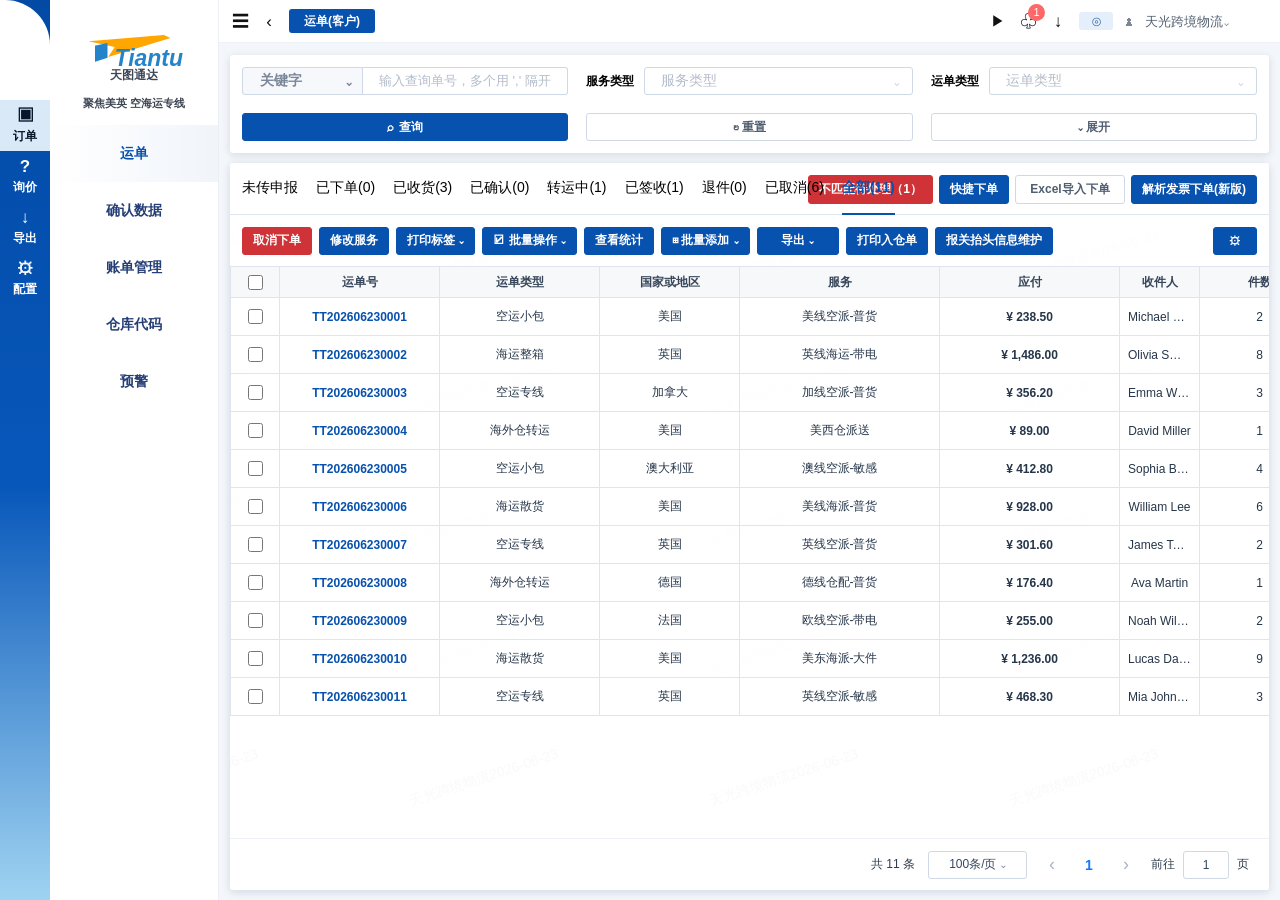
==== index.html @ a0cf757c "Build Tiantu client waybill page" ====
<!doctype html>
<html lang="zh-CN">
  <head>
    <meta charset="UTF-8" />
    <meta name="viewport" content="width=device-width, initial-scale=1.0" />
    <title>天图通达 - 运单</title>
    <link rel="stylesheet" href="styles.css" />
  </head>
  <body>
    <div class="app-shell">
      <aside class="rail" aria-label="主导航">
        <div class="rail-spacer"></div>
        <button class="rail-item active" title="订单">
          <span class="rail-icon">▣</span>
          <span>订单</span>
        </button>
        <button class="rail-item" title="询价">
          <span class="rail-icon">?</span>
          <span>询价</span>
        </button>
        <button class="rail-item" title="导出">
          <span class="rail-icon">↓</span>
          <span>导出</span>
        </button>
        <button class="rail-item" title="配置">
          <span class="rail-icon">⚙</span>
          <span>配置</span>
        </button>
      </aside>

      <aside class="sidebar">
        <div class="brand">
          <div class="brand-mark">
            <span class="brand-plane"></span>
            <span class="brand-word">Tiantu</span>
          </div>
          <div class="brand-cn">天图通达</div>
          <div class="brand-slogan">聚焦美英 空海运专线</div>
        </div>
        <nav class="menu" aria-label="运单菜单">
          <a class="menu-link active" href="#">运单</a>
          <a class="menu-link" href="#">确认数据</a>
          <a class="menu-link" href="#">账单管理</a>
          <a class="menu-link" href="#">仓库代码</a>
          <a class="menu-link" href="#">预警</a>
        </nav>
      </aside>

      <main class="workspace">
        <header class="topbar">
          <div class="topbar-left">
            <button class="icon-button" title="菜单">☰</button>
            <button class="icon-button" title="返回">‹</button>
            <button class="customer-chip">运单(客户)</button>
          </div>
          <div class="topbar-right">
            <button class="icon-button tiny" title="播放">▶</button>
            <button class="icon-button notify" title="通知">
              ♧
              <span class="badge">1</span>
            </button>
            <button class="icon-button" title="下载">↓</button>
            <button class="location-chip" title="定位">⊙</button>
            <span class="user-icon">♟</span>
            <button class="account-select">天光跨境物流⌄</button>
          </div>
        </header>

        <section class="search-panel" aria-label="查询条件">
          <div class="keyword-group">
            <button class="select-prefix">关键字 <span>⌄</span></button>
            <input type="text" value="" placeholder="输入查询单号，多个用 ',' 隔开" />
          </div>
          <label class="field">
            <span>服务类型</span>
            <button class="select-field">服务类型 <span>⌄</span></button>
          </label>
          <label class="field">
            <span>运单类型</span>
            <button class="select-field">运单类型 <span>⌄</span></button>
          </label>
          <button class="primary-btn search-btn">
            <span>⌕</span>
            查询
          </button>
          <button class="ghost-btn">↻ 重置</button>
          <button class="ghost-btn">⌄ 展开</button>
        </section>

        <section class="content-card">
          <div class="watermarks" aria-hidden="true"></div>
          <div class="tabs-row">
            <nav class="tabs" aria-label="运单状态">
              <button class="tab">未传申报</button>
              <button class="tab">已下单(0)</button>
              <button class="tab">已收货(3)</button>
              <button class="tab">已确认(0)</button>
              <button class="tab">转运中(1)</button>
              <button class="tab">已签收(1)</button>
              <button class="tab">退件(0)</button>
              <button class="tab">已取消(6)</button>
              <button class="tab active">全部(11)</button>
            </nav>
            <div class="status-actions">
              <button class="danger-btn">不匹配待处理（1）</button>
              <button class="primary-btn">快捷下单</button>
              <button class="ghost-btn slim">Excel导入下单</button>
              <button class="primary-btn">解析发票下单(新版)</button>
            </div>
          </div>

          <div class="toolbar">
            <div class="toolbar-main">
              <button class="danger-btn">取消下单</button>
              <button class="primary-btn">修改服务</button>
              <div class="print-label-menu">
                <button class="primary-btn print-label-toggle" type="button" aria-expanded="false">
                  打印标签 ⌄
                </button>
                <div class="print-label-dropdown" role="menu">
                  <button type="button" role="menuitem" data-print-label="fba">FBA标签</button>
                  <button type="button" role="menuitem" data-print-label="system">系统标签</button>
                </div>
              </div>
              <button class="primary-btn">☑ 批量操作 ⌄</button>
              <button class="primary-btn">查看统计</button>
              <button class="primary-btn">⊞ 批量添加 ⌄</button>
              <div class="export-menu">
                <button class="primary-btn export-toggle" type="button" aria-expanded="false">
                  导出 ⌄
                </button>
                <div class="export-dropdown" role="menu">
                  <button type="button" role="menuitem" data-export="waybill">导出运单维度</button>
                  <button type="button" role="menuitem" data-export="box">导出箱子维度</button>
                  <button type="button" role="menuitem" data-export="tracking">导出运踪维度</button>
                  <button type="button" role="menuitem" data-export="attachment">附件导出</button>
                </div>
              </div>
              <button class="primary-btn">打印入仓单</button>
              <button class="primary-btn">报关抬头信息维护</button>
            </div>
            <button class="primary-btn gear-btn" title="表格设置">⚙</button>
          </div>

          <div class="table-wrap">
            <table class="shipment-table">
              <thead>
                <tr>
                  <th class="check-cell"><input type="checkbox" aria-label="全选" /></th>
                  <th>运单号</th>
                  <th>运单类型</th>
                  <th>国家或地区</th>
                  <th>服务</th>
                  <th>应付</th>
                  <th>收件人</th>
                  <th>件数</th>
                  <th>配租状态</th>
                  <th>标识</th>
                  <th>申报价值</th>
                  <th>申报币种</th>
                  <th>操作</th>
                </tr>
              </thead>
              <tbody id="shipmentTableBody">
                <tr>
                  <td class="check-cell"><input type="checkbox" aria-label="选择运单 TT202606230001" /></td>
                  <td><a class="order-link" href="#">TT202606230001</a></td>
                  <td>空运小包</td>
                  <td>美国</td>
                  <td>美线空派-普货</td>
                  <td class="money">¥ 238.50</td>
                  <td>Michael Chen</td>
                  <td>2</td>
                  <td><span class="status-tag blue">已收货</span></td>
                  <td><span class="mark-tag">普货</span></td>
                  <td>128.00</td>
                  <td>USD</td>
                  <td><button class="table-action">查看</button><button class="table-action">编辑</button></td>
                </tr>
                <tr>
                  <td class="check-cell"><input type="checkbox" aria-label="选择运单 TT202606230002" /></td>
                  <td><a class="order-link" href="#">TT202606230002</a></td>
                  <td>海运整箱</td>
                  <td>英国</td>
                  <td>英线海运-带电</td>
                  <td class="money">¥ 1,486.00</td>
                  <td>Olivia Smith</td>
                  <td>8</td>
                  <td><span class="status-tag amber">转运中</span></td>
                  <td><span class="mark-tag electric">带电</span></td>
                  <td>760.00</td>
                  <td>GBP</td>
                  <td><button class="table-action">查看</button><button class="table-action">编辑</button></td>
                </tr>
                <tr>
                  <td class="check-cell"><input type="checkbox" aria-label="选择运单 TT202606230003" /></td>
                  <td><a class="order-link" href="#">TT202606230003</a></td>
                  <td>空运专线</td>
                  <td>加拿大</td>
                  <td>加线空派-普货</td>
                  <td class="money">¥ 356.20</td>
                  <td>Emma White</td>
                  <td>3</td>
                  <td><span class="status-tag green">已签收</span></td>
                  <td><span class="mark-tag">普货</span></td>
                  <td>210.00</td>
                  <td>CAD</td>
                  <td><button class="table-action">查看</button><button class="table-action">编辑</button></td>
                </tr>
                <tr>
                  <td class="check-cell"><input type="checkbox" aria-label="选择运单 TT202606230004" /></td>
                  <td><a class="order-link" href="#">TT202606230004</a></td>
                  <td>海外仓转运</td>
                  <td>美国</td>
                  <td>美西仓派送</td>
                  <td class="money">¥ 89.00</td>
                  <td>David Miller</td>
                  <td>1</td>
                  <td><span class="status-tag blue">已收货</span></td>
                  <td><span class="mark-tag">普货</span></td>
                  <td>45.00</td>
                  <td>USD</td>
                  <td><button class="table-action">查看</button><button class="table-action">编辑</button></td>
                </tr>
                <tr>
                  <td class="check-cell"><input type="checkbox" aria-label="选择运单 TT202606230005" /></td>
                  <td><a class="order-link" href="#">TT202606230005</a></td>
                  <td>空运小包</td>
                  <td>澳大利亚</td>
                  <td>澳线空派-敏感</td>
                  <td class="money">¥ 412.80</td>
                  <td>Sophia Brown</td>
                  <td>4</td>
                  <td><span class="status-tag blue">已收货</span></td>
                  <td><span class="mark-tag sensitive">敏感</span></td>
                  <td>320.00</td>
                  <td>AUD</td>
                  <td><button class="table-action">查看</button><button class="table-action">编辑</button></td>
                </tr>
                <tr>
                  <td class="check-cell"><input type="checkbox" aria-label="选择运单 TT202606230006" /></td>
                  <td><a class="order-link" href="#">TT202606230006</a></td>
                  <td>海运散货</td>
                  <td>美国</td>
                  <td>美线海派-普货</td>
                  <td class="money">¥ 928.00</td>
                  <td>William Lee</td>
                  <td>6</td>
                  <td><span class="status-tag gray">已取消</span></td>
                  <td><span class="mark-tag">普货</span></td>
                  <td>580.00</td>
                  <td>USD</td>
                  <td><button class="table-action">查看</button><button class="table-action">编辑</button></td>
                </tr>
                <tr>
                  <td class="check-cell"><input type="checkbox" aria-label="选择运单 TT202606230007" /></td>
                  <td><a class="order-link" href="#">TT202606230007</a></td>
                  <td>空运专线</td>
                  <td>英国</td>
                  <td>英线空派-普货</td>
                  <td class="money">¥ 301.60</td>
                  <td>James Taylor</td>
                  <td>2</td>
                  <td><span class="status-tag gray">已取消</span></td>
                  <td><span class="mark-tag">普货</span></td>
                  <td>165.00</td>
                  <td>GBP</td>
                  <td><button class="table-action">查看</button><button class="table-action">编辑</button></td>
                </tr>
                <tr>
                  <td class="check-cell"><input type="checkbox" aria-label="选择运单 TT202606230008" /></td>
                  <td><a class="order-link" href="#">TT202606230008</a></td>
                  <td>海外仓转运</td>
                  <td>德国</td>
                  <td>德线仓配-普货</td>
                  <td class="money">¥ 176.40</td>
                  <td>Ava Martin</td>
                  <td>1</td>
                  <td><span class="status-tag gray">已取消</span></td>
                  <td><span class="mark-tag">普货</span></td>
                  <td>98.00</td>
                  <td>EUR</td>
                  <td><button class="table-action">查看</button><button class="table-action">编辑</button></td>
                </tr>
                <tr>
                  <td class="check-cell"><input type="checkbox" aria-label="选择运单 TT202606230009" /></td>
                  <td><a class="order-link" href="#">TT202606230009</a></td>
                  <td>空运小包</td>
                  <td>法国</td>
                  <td>欧线空派-带电</td>
                  <td class="money">¥ 255.00</td>
                  <td>Noah Wilson</td>
                  <td>2</td>
                  <td><span class="status-tag gray">已取消</span></td>
                  <td><span class="mark-tag electric">带电</span></td>
                  <td>140.00</td>
                  <td>EUR</td>
                  <td><button class="table-action">查看</button><button class="table-action">编辑</button></td>
                </tr>
                <tr>
                  <td class="check-cell"><input type="checkbox" aria-label="选择运单 TT202606230010" /></td>
                  <td><a class="order-link" href="#">TT202606230010</a></td>
                  <td>海运散货</td>
                  <td>美国</td>
                  <td>美东海派-大件</td>
                  <td class="money">¥ 1,236.00</td>
                  <td>Lucas Davis</td>
                  <td>9</td>
                  <td><span class="status-tag gray">已取消</span></td>
                  <td><span class="mark-tag bulky">大件</span></td>
                  <td>890.00</td>
                  <td>USD</td>
                  <td><button class="table-action">查看</button><button class="table-action">编辑</button></td>
                </tr>
                <tr>
                  <td class="check-cell"><input type="checkbox" aria-label="选择运单 TT202606230011" /></td>
                  <td><a class="order-link" href="#">TT202606230011</a></td>
                  <td>空运专线</td>
                  <td>英国</td>
                  <td>英线空派-敏感</td>
                  <td class="money">¥ 468.30</td>
                  <td>Mia Johnson</td>
                  <td>3</td>
                  <td><span class="status-tag gray">已取消</span></td>
                  <td><span class="mark-tag sensitive">敏感</span></td>
                  <td>280.00</td>
                  <td>GBP</td>
                  <td><button class="table-action">查看</button><button class="table-action">编辑</button></td>
                </tr>
              </tbody>
            </table>
          </div>

          <div class="pagination">
            <span>共 11 条</span>
            <button class="page-size">100条/页 ⌄</button>
            <button class="pager" disabled>‹</button>
            <button class="pager current">1</button>
            <button class="pager" disabled>›</button>
            <label class="jump">
              前往
              <input type="text" value="1" />
              页
            </label>
          </div>
        </section>
      </main>
    </div>
    <div class="system-label-modal" id="systemLabelModal" aria-hidden="true">
      <div class="system-label-dialog" role="dialog" aria-modal="true" aria-labelledby="systemLabelTitle">
        <div class="system-label-header">
          <h3 id="systemLabelTitle">打印标签</h3>
        </div>
        <div class="system-label-body">
          <div class="system-label-watermarks" aria-hidden="true"></div>
          <div class="system-label-list" id="systemLabelList"></div>
        </div>
        <div class="system-label-footer">
          <div class="download-mode">
            <span>下载方式：</span>
            <label>
              <input type="radio" name="systemLabelDownloadMode" value="split" checked />
              <span>多票分割</span>
            </label>
            <label>
              <input type="radio" name="systemLabelDownloadMode" value="continuous" />
              <span>多票连续</span>
            </label>
          </div>
          <div class="system-label-actions">
            <button class="modal-ghost-btn" type="button" data-system-label-close>取消</button>
            <button class="modal-primary-btn" type="button" data-system-label-print>打印</button>
            <button class="modal-primary-btn" type="button" data-system-label-download>下载PDF</button>
          </div>
        </div>
      </div>
    </div>
    <div class="attachment-export-modal" id="attachmentExportModal" aria-hidden="true">
      <div class="attachment-export-dialog" role="dialog" aria-modal="true" aria-labelledby="attachmentExportTitle">
        <div class="attachment-export-header">
          <h3 id="attachmentExportTitle">附件导出</h3>
        </div>
        <div class="attachment-export-body">
          <div class="attachment-type-row">
            <span class="attachment-type-label"><span>*</span>附件类型：</span>
            <div class="attachment-type-grid">
              <label><input type="checkbox" value="底单" />底单</label>
              <label><input type="checkbox" value="提单" />提单</label>
              <label><input type="checkbox" value="POD" />POD</label>
              <label><input type="checkbox" value="ISA" />ISA</label>
            </div>
          </div>
        </div>
        <div class="attachment-export-footer">
          <button class="modal-primary-btn" type="button" data-attachment-export-confirm>确定</button>
          <button class="modal-ghost-btn" type="button" data-attachment-export-cancel>取消</button>
        </div>
      </div>
    </div>
    <div class="toast" id="toast" role="status" aria-live="polite"></div>
    <script src="app.js"></script>
  </body>
</html>
---- styles.css ----
:root {
  --blue: #0751af;
  --blue-dark: #004aa7;
  --blue-soft: #eaf3ff;
  --red: #cf3337;
  --line: #dfe5ee;
  --line-soft: #edf1f6;
  --text: #1f2d3d;
  --muted: #8a97a8;
  --page: #f3f6fa;
}

* {
  box-sizing: border-box;
}

html,
body {
  width: 100%;
  min-width: 1280px;
  height: 100%;
  margin: 0;
}

body {
  font-family: "Microsoft YaHei", "PingFang SC", Arial, sans-serif;
  color: var(--text);
  background: var(--page);
  font-size: 12px;
  letter-spacing: 0;
}

button,
input {
  font: inherit;
}

button {
  cursor: pointer;
}

.app-shell {
  display: grid;
  grid-template-columns: 50px 169px minmax(1060px, 1fr);
  height: 100vh;
  overflow: hidden;
}

.rail {
  position: relative;
  display: flex;
  flex-direction: column;
  align-items: stretch;
  background: linear-gradient(180deg, #034aa5 0%, #0757ba 54%, #9fd3f1 100%);
  color: #fff;
}

.rail::before {
  content: "";
  position: absolute;
  inset: 0 0 auto 0;
  height: 101px;
  border-top-right-radius: 45px;
  background: #fff;
}

.rail-spacer {
  height: 100px;
  flex: 0 0 auto;
}

.rail-item {
  position: relative;
  z-index: 1;
  display: flex;
  flex-direction: column;
  align-items: center;
  justify-content: center;
  gap: 4px;
  height: 51px;
  border: 0;
  color: #fff;
  background: transparent;
  font-weight: 700;
}

.rail-item.active {
  color: #07172b;
  background: #d9e9f7;
}

.rail-icon {
  display: grid;
  width: 18px;
  height: 18px;
  place-items: center;
  font-size: 17px;
  line-height: 1;
  font-weight: 800;
}

.sidebar {
  background: #fff;
  border-right: 1px solid #ebeff5;
  box-shadow: 4px 0 10px rgba(4, 35, 74, 0.03);
}

.brand {
  height: 122px;
  padding-top: 32px;
  text-align: center;
}

.brand-mark {
  position: relative;
  width: 105px;
  height: 36px;
  margin: 0 auto;
}

.brand-plane {
  position: absolute;
  left: 7px;
  top: 3px;
  width: 82px;
  height: 22px;
  background: #ffa600;
  clip-path: polygon(0 28%, 92% 0, 100% 14%, 24% 100%, 32% 54%);
}

.brand-word {
  position: absolute;
  left: 33px;
  top: 13px;
  color: #2583c9;
  font-size: 23px;
  font-weight: 800;
  font-style: italic;
}

.brand-word::before {
  content: "";
  position: absolute;
  left: -20px;
  top: -2px;
  width: 13px;
  height: 19px;
  background: #2583c9;
  clip-path: polygon(0 15%, 100% 0, 100% 78%, 0 100%);
}

.brand-cn {
  margin-top: -1px;
  color: #3c4655;
  font-size: 12px;
  font-weight: 700;
}

.brand-slogan {
  margin-top: 12px;
  color: #3d4653;
  font-size: 11px;
  font-weight: 700;
}

.menu {
  display: flex;
  flex-direction: column;
  padding-top: 3px;
}

.menu-link {
  display: grid;
  height: 57px;
  place-items: center;
  color: #253e76;
  text-decoration: none;
  font-size: 14px;
  font-weight: 700;
}

.menu-link.active {
  color: var(--blue);
  background: linear-gradient(90deg, rgba(7, 81, 175, 0) 0%, rgba(7, 81, 175, 0.06) 100%);
}

.workspace {
  display: flex;
  min-width: 0;
  flex-direction: column;
  background: var(--page);
  overflow: hidden;
}

.topbar {
  display: flex;
  height: 43px;
  align-items: center;
  justify-content: space-between;
  padding: 0 15px 0 12px;
  background: #fff;
  border-bottom: 1px solid #eef2f7;
}

.topbar-left,
.topbar-right {
  display: flex;
  align-items: center;
  gap: 11px;
}

.topbar-right {
  gap: 12px;
  color: #202f42;
}

.icon-button,
.account-select,
.location-chip {
  display: inline-grid;
  min-width: 18px;
  height: 25px;
  place-items: center;
  border: 0;
  background: transparent;
  color: #111;
  padding: 0;
  font-size: 17px;
  line-height: 1;
}

.icon-button.tiny {
  font-size: 14px;
}

.notify {
  position: relative;
}

.badge {
  position: absolute;
  top: -5px;
  right: -8px;
  display: grid;
  width: 17px;
  height: 17px;
  place-items: center;
  border-radius: 50%;
  background: #ff6868;
  color: #fff;
  font-size: 11px;
}

.customer-chip {
  height: 24px;
  padding: 0 15px;
  border: 0;
  border-radius: 3px;
  background: var(--blue);
  color: #fff;
  font-weight: 700;
}

.location-chip {
  width: 34px;
  height: 18px;
  border-radius: 3px;
  background: #e5effc;
  color: #3c6ca5;
  font-size: 14px;
}

.user-icon {
  color: #7c8796;
  font-size: 16px;
}

.account-select {
  min-width: 120px;
  justify-content: start;
  color: #536170;
  font-size: 13px;
}

.search-panel {
  display: grid;
  grid-template-columns: minmax(330px, 397px) minmax(285px, 335px) minmax(285px, 335px) 120px 120px 120px;
  gap: 18px;
  align-items: center;
  margin: 12px 11px 10px;
  padding: 12px;
  min-height: 67px;
  border-radius: 3px;
  background: #fff;
  box-shadow: 0 2px 8px rgba(14, 39, 76, 0.13);
}

.keyword-group {
  display: grid;
  grid-template-columns: 121px minmax(0, 1fr);
  height: 28px;
}

.select-prefix,
.keyword-group input,
.select-field,
.ghost-btn,
.primary-btn,
.danger-btn,
.page-size,
.pager {
  height: 28px;
  border: 1px solid #cfd8e5;
  border-radius: 3px;
  background: #fff;
}

.select-prefix {
  display: flex;
  align-items: center;
  justify-content: space-between;
  padding: 0 10px 0 17px;
  border-top-right-radius: 0;
  border-bottom-right-radius: 0;
  background: #f6f8fb;
  color: #7b8798;
  font-size: 14px;
  font-weight: 700;
}

.keyword-group input {
  min-width: 0;
  padding: 0 16px;
  border-left: 0;
  border-top-left-radius: 0;
  border-bottom-left-radius: 0;
  color: #56657a;
  outline: 0;
}

.keyword-group input::placeholder {
  color: #b3bdcb;
  font-size: 13px;
}

.field {
  display: grid;
  grid-template-columns: auto minmax(190px, 1fr);
  gap: 10px;
  align-items: center;
}

.field > span {
  color: #000;
  font-weight: 700;
  white-space: nowrap;
}

.select-field {
  display: flex;
  align-items: center;
  justify-content: space-between;
  padding: 0 12px 0 16px;
  color: #b3bdcb;
  font-size: 14px;
}

.primary-btn,
.danger-btn,
.ghost-btn {
  display: inline-flex;
  align-items: center;
  justify-content: center;
  gap: 6px;
  padding: 0 16px;
  white-space: nowrap;
  font-weight: 700;
}

.primary-btn {
  border-color: var(--blue);
  background: var(--blue);
  color: #fff;
}

.primary-btn:hover {
  background: var(--blue-dark);
}

.danger-btn {
  border-color: var(--red);
  background: var(--red);
  color: #fff;
}

.ghost-btn {
  color: #4f5e70;
  background: #fff;
}

.search-btn {
  font-weight: 800;
}

.content-card {
  position: relative;
  display: flex;
  min-height: 0;
  flex: 1;
  flex-direction: column;
  margin: 0 11px 10px;
  border-radius: 3px;
  background: #fff;
  box-shadow: 0 2px 8px rgba(14, 39, 76, 0.14);
  overflow: hidden;
}

.watermarks {
  position: absolute;
  inset: 0;
  z-index: 0;
  pointer-events: none;
  overflow: hidden;
}

.watermark {
  position: absolute;
  color: rgba(140, 151, 168, 0.14);
  font-size: 14px;
  white-space: nowrap;
  transform: rotate(-18deg);
  transform-origin: left center;
}

.tabs-row,
.toolbar,
.table-wrap,
.pagination {
  position: relative;
  z-index: 1;
}

.tabs-row {
  display: flex;
  min-height: 52px;
  align-items: end;
  justify-content: space-between;
  padding: 0 12px 9px;
  border-bottom: 1px solid var(--line);
  background: rgba(255, 255, 255, 0.88);
}

.tabs {
  display: flex;
  align-items: end;
  gap: 28px;
  min-width: 0;
}

.tab {
  position: relative;
  height: 35px;
  border: 0;
  background: transparent;
  color: #000;
  padding: 0;
  white-space: nowrap;
  font-size: 14px;
}

.tab.active {
  color: var(--blue);
  font-weight: 800;
}

.tab.active::after {
  content: "";
  position: absolute;
  left: 0;
  right: 0;
  bottom: -10px;
  height: 2px;
  background: var(--blue);
}

.status-actions {
  display: flex;
  align-items: center;
  gap: 10px;
  padding-bottom: 1px;
}

.status-actions .danger-btn,
.status-actions .primary-btn,
.status-actions .ghost-btn {
  height: 29px;
}

.status-actions .slim {
  min-width: 110px;
}

.toolbar {
  display: flex;
  min-height: 51px;
  align-items: center;
  justify-content: space-between;
  padding: 10px 12px 10px;
  background: rgba(255, 255, 255, 0.88);
  z-index: 20;
}

.toolbar-main {
  display: flex;
  align-items: center;
  gap: 10px;
  overflow: visible;
}

.toolbar .primary-btn,
.toolbar .danger-btn {
  height: 28px;
  padding: 0 16px;
}

.export-menu {
  position: relative;
  display: inline-flex;
  flex: 0 0 auto;
}

.print-label-menu {
  position: relative;
  display: inline-flex;
  flex: 0 0 auto;
}

.export-toggle {
  min-width: 82px;
}

.export-dropdown,
.print-label-dropdown {
  position: absolute;
  top: 34px;
  left: 0;
  z-index: 50;
  display: none;
  width: 142px;
  padding: 5px;
  border: 1px solid #cfd8e5;
  border-radius: 3px;
  background: #fff;
  box-shadow: 0 8px 18px rgba(13, 35, 65, 0.16);
}

.print-label-dropdown {
  width: 128px;
}

.export-menu.open .export-dropdown,
.export-menu:hover .export-dropdown,
.print-label-menu.open .print-label-dropdown,
.print-label-menu:hover .print-label-dropdown {
  display: grid;
  gap: 3px;
}

.export-dropdown button,
.print-label-dropdown button {
  height: 30px;
  border: 0;
  border-radius: 3px;
  padding: 0 10px;
  color: #26364a;
  background: #fff;
  text-align: left;
  font-weight: 700;
}

.export-dropdown button:hover,
.print-label-dropdown button:hover {
  color: var(--blue);
  background: #eef6ff;
}

.system-label-modal {
  position: fixed;
  inset: 0;
  z-index: 100;
  display: none;
  align-items: flex-start;
  justify-content: center;
  padding-top: 50px;
  background: rgba(15, 23, 42, 0.45);
  color: #334155;
}

.system-label-modal.open {
  display: flex;
}

.system-label-modal.single-waybill .download-mode {
  display: none;
}

.system-label-dialog {
  position: relative;
  display: flex;
  width: 920px;
  height: 505px;
  flex-direction: column;
  overflow: hidden;
  border-radius: 2px;
  background: #fff;
  box-shadow: 0 24px 48px rgba(15, 23, 42, 0.28);
}

.system-label-header {
  position: relative;
  z-index: 1;
  padding: 16px 20px;
  border-bottom: 1px solid #e2e8f0;
}

.system-label-header h3 {
  margin: 0;
  color: #0f172a;
  font-size: 18px;
  font-weight: 800;
}

.system-label-body {
  position: relative;
  min-height: 0;
  flex: 1;
  overflow: hidden;
}

.system-label-watermarks {
  position: absolute;
  inset: 0;
  pointer-events: none;
  user-select: none;
  overflow: hidden;
}

.system-label-watermark {
  position: absolute;
  color: rgba(148, 163, 184, 0.45);
  font-size: 14px;
  font-weight: 700;
  white-space: nowrap;
  transform: rotate(-22deg);
}

.system-label-list {
  position: relative;
  z-index: 1;
  padding: 32px 20px;
  font-size: 14px;
}

.system-label-row {
  display: flex;
  flex-wrap: wrap;
  align-items: center;
  gap: 10px 16px;
  margin-bottom: 12px;
}

.system-label-row span {
  white-space: nowrap;
}

.system-label-row .label-muted {
  color: #475569;
}

.system-label-row .label-value {
  margin-left: 4px;
  color: #334155;
  font-weight: 600;
}

.system-label-row label {
  display: inline-flex;
  align-items: center;
  gap: 8px;
  white-space: nowrap;
}

.system-label-row select {
  width: 224px;
  height: 32px;
  border: 1px solid #e2e8f0;
  border-radius: 4px;
  background: #f1f5f9;
  color: #94a3b8;
  padding: 0 12px;
  outline: 0;
  font-size: 14px;
  font-weight: 600;
}

.system-label-footer {
  position: relative;
  z-index: 1;
  padding: 22px 20px 24px;
  background: #fff;
}

.download-mode {
  display: flex;
  align-items: center;
  justify-content: center;
  gap: 20px;
  margin-bottom: 20px;
  color: #475569;
  font-size: 14px;
}

.download-mode label {
  display: inline-flex;
  align-items: center;
  gap: 6px;
  cursor: pointer;
}

.download-mode input {
  width: 14px;
  height: 14px;
  accent-color: var(--blue);
}

.system-label-actions {
  display: flex;
  justify-content: center;
  gap: 12px;
}

.modal-ghost-btn,
.modal-primary-btn {
  height: 30px;
  border-radius: 4px;
  padding: 0 18px;
  font-size: 12px;
  font-weight: 800;
}

.modal-ghost-btn {
  border: 1px solid #cbd5e1;
  color: #475569;
  background: #fff;
}

.modal-ghost-btn:hover {
  background: #f8fafc;
}

.modal-primary-btn {
  border: 1px solid var(--blue);
  color: #fff;
  background: var(--blue);
}

.modal-primary-btn:hover {
  background: var(--blue-dark);
}

.toast {
  position: fixed;
  left: 50%;
  top: 62px;
  z-index: 120;
  display: none;
  transform: translateX(-50%);
  border-radius: 4px;
  background: rgba(15, 23, 42, 0.9);
  color: #fff;
  padding: 9px 16px;
  font-size: 13px;
  box-shadow: 0 8px 18px rgba(15, 23, 42, 0.22);
}

.toast.show {
  display: block;
}

.attachment-export-modal {
  position: fixed;
  inset: 0;
  z-index: 90;
  display: none;
  align-items: flex-start;
  justify-content: center;
  padding-top: 96px;
  background: rgba(15, 23, 42, 0.5);
}

.attachment-export-modal.open {
  display: flex;
}

.attachment-export-dialog {
  width: 520px;
  border-radius: 2px;
  background: #fff;
  box-shadow: 0 24px 48px rgba(15, 23, 42, 0.28);
}

.attachment-export-header {
  border-bottom: 1px solid #e2e8f0;
  padding: 16px 24px;
}

.attachment-export-header h3 {
  margin: 0;
  color: #0f172a;
  font-size: 16px;
  font-weight: 800;
}

.attachment-export-body {
  padding: 28px 24px;
  font-size: 12px;
}

.attachment-type-row {
  display: flex;
  align-items: flex-start;
  gap: 12px;
}

.attachment-type-label {
  width: 80px;
  flex: 0 0 auto;
  margin-top: 4px;
  color: #334155;
  text-align: right;
  font-weight: 700;
}

.attachment-type-label span {
  margin-right: 4px;
  color: #ef4444;
}

.attachment-type-grid {
  display: grid;
  flex: 1;
  grid-template-columns: repeat(4, max-content);
  column-gap: 28px;
  row-gap: 12px;
}

.attachment-type-grid label {
  display: inline-flex;
  align-items: center;
  gap: 8px;
  color: #334155;
  cursor: pointer;
  white-space: nowrap;
}

.attachment-type-grid input {
  width: 14px;
  height: 14px;
  accent-color: var(--blue);
}

.attachment-export-footer {
  display: flex;
  justify-content: flex-end;
  gap: 8px;
  border-top: 1px solid #f1f5f9;
  padding: 16px 24px;
}

.gear-btn {
  min-width: 44px;
  padding: 0;
}

.table-wrap {
  min-height: 0;
  flex: 1;
  overflow: auto;
  background: rgba(255, 255, 255, 0.64);
}

.shipment-table {
  width: 100%;
  min-width: 1300px;
  border-collapse: collapse;
  table-layout: fixed;
}

.shipment-table th,
.shipment-table td {
  border: 1px solid var(--line);
}

.shipment-table th {
  height: 31px;
  background: #f7f8fa;
  color: #37465a;
  text-align: center;
  font-weight: 700;
}

.shipment-table td {
  height: 38px;
  padding: 0 8px;
  color: #26364a;
  text-align: center;
  background: rgba(255, 255, 255, 0.82);
  overflow: hidden;
  text-overflow: ellipsis;
  white-space: nowrap;
}

.shipment-table tbody tr:hover td {
  background: #f4f8ff;
}

.order-link {
  color: var(--blue);
  font-weight: 700;
  text-decoration: none;
}

.money {
  color: #1d3d6c;
  font-weight: 700;
}

.status-tag,
.mark-tag {
  display: inline-flex;
  height: 22px;
  align-items: center;
  justify-content: center;
  border-radius: 3px;
  padding: 0 8px;
  line-height: 1;
  font-weight: 700;
}

.status-tag.blue {
  color: #0751af;
  background: #e8f2ff;
}

.status-tag.amber {
  color: #9a5a00;
  background: #fff4d9;
}

.status-tag.green {
  color: #0b7a48;
  background: #e7f7ee;
}

.status-tag.gray {
  color: #687386;
  background: #eef1f5;
}

.mark-tag {
  color: #536170;
  background: #f1f4f8;
}

.mark-tag.electric {
  color: #0751af;
  background: #e8f2ff;
}

.mark-tag.sensitive {
  color: #b44a00;
  background: #fff0e5;
}

.mark-tag.bulky {
  color: #6f3eb5;
  background: #f1eaff;
}

.table-action {
  height: 24px;
  margin: 0 3px;
  padding: 0 6px;
  border: 1px solid #cdd8e8;
  border-radius: 3px;
  color: var(--blue);
  background: #fff;
  font-weight: 700;
}

.table-action:hover {
  border-color: var(--blue);
  background: #eef6ff;
}

.shipment-table th:nth-child(1) {
  width: 49px;
}

.shipment-table th:nth-child(2) {
  width: 160px;
}

.shipment-table th:nth-child(3) {
  width: 160px;
}

.shipment-table th:nth-child(4) {
  width: 140px;
}

.shipment-table th:nth-child(5) {
  width: 200px;
}

.shipment-table th:nth-child(6) {
  width: 180px;
}

.shipment-table th:nth-child(7) {
  width: 80px;
}

.shipment-table th:nth-child(8) {
  width: 120px;
}

.shipment-table th:nth-child(9) {
  width: 160px;
}

.shipment-table th:nth-child(10) {
  width: 120px;
}

.shipment-table th:nth-child(11) {
  width: 80px;
}

.shipment-table th:nth-child(12) {
  width: 89px;
}

.shipment-table th:nth-child(13) {
  width: 110px;
}

.check-cell input {
  width: 15px;
  height: 15px;
  accent-color: var(--blue);
}

.empty-row td {
  height: calc(100vh - 331px);
  border-top: 0;
  border-bottom: 0;
  background: rgba(255, 255, 255, 0.38);
}

.empty-state {
  display: grid;
  height: 100%;
  min-height: 460px;
  place-items: center;
  color: #333;
}

.pagination {
  display: flex;
  height: 52px;
  align-items: center;
  justify-content: flex-end;
  gap: 13px;
  padding: 0 20px 0 12px;
  border-top: 1px solid var(--line-soft);
  background: #fff;
  color: #303c4c;
}

.page-size {
  min-width: 99px;
  color: #34465f;
  background: #fff;
}

.pager {
  width: 24px;
  border: 0;
  color: #a6b3c4;
  background: transparent;
  font-size: 18px;
}

.pager.current {
  color: #1777ff;
  font-size: 14px;
  font-weight: 700;
}

.jump {
  display: flex;
  align-items: center;
  gap: 8px;
}

.jump input {
  width: 46px;
  height: 28px;
  border: 1px solid #cfd8e5;
  border-radius: 3px;
  text-align: center;
  color: #34465f;
  outline: 0;
}

@media (max-width: 1500px) {
  .search-panel {
    grid-template-columns: minmax(300px, 1fr) minmax(230px, 1fr) minmax(230px, 1fr);
  }

  .status-actions {
    gap: 6px;
  }

  .tabs {
    gap: 18px;
  }

  .toolbar-main {
    gap: 7px;
  }

  .toolbar .primary-btn,
  .toolbar .danger-btn,
  .status-actions .primary-btn,
  .status-actions .danger-btn,
  .status-actions .ghost-btn {
    padding: 0 10px;
  }
}
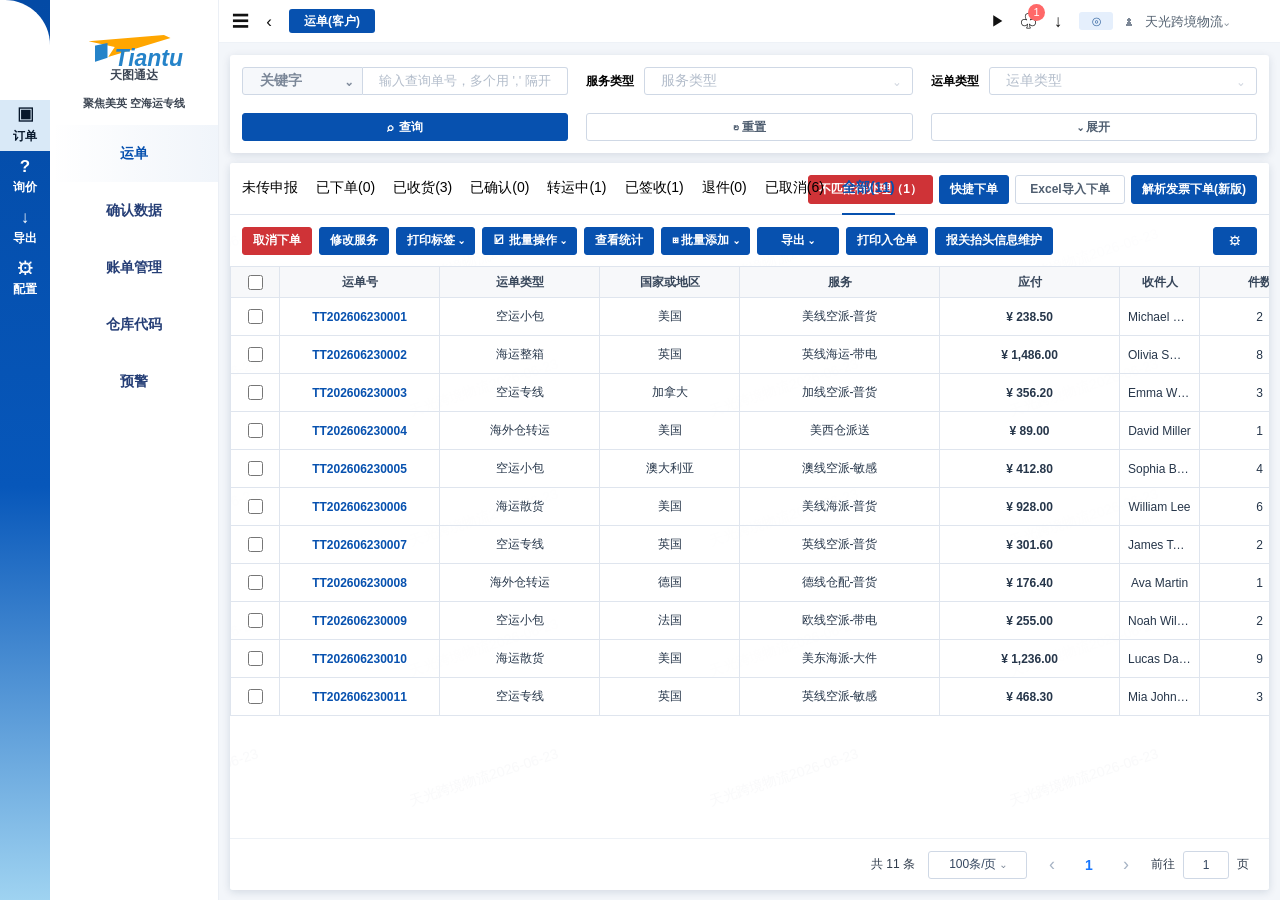
==== commit 7d038f0e: "fix: 系统标签下载方式默认改为多票连续并调整顺序 - 默认勾选「多票连续」 - 「多票连续」排在「多票分割」前面 - JS fallback 默认值同步改为 continuous  Co-Auth" ====
--- a/index.html
+++ b/index.html
@@ -359,12 +359,12 @@
           <div class="download-mode">
             <span>下载方式：</span>
             <label>
-              <input type="radio" name="systemLabelDownloadMode" value="split" checked />
-              <span>多票分割</span>
+              <input type="radio" name="systemLabelDownloadMode" value="continuous" checked />
+              <span>多票连续</span>
             </label>
             <label>
-              <input type="radio" name="systemLabelDownloadMode" value="continuous" />
-              <span>多票连续</span>
+              <input type="radio" name="systemLabelDownloadMode" value="split" />
+              <span>多票分割</span>
             </label>
           </div>
           <div class="system-label-actions">
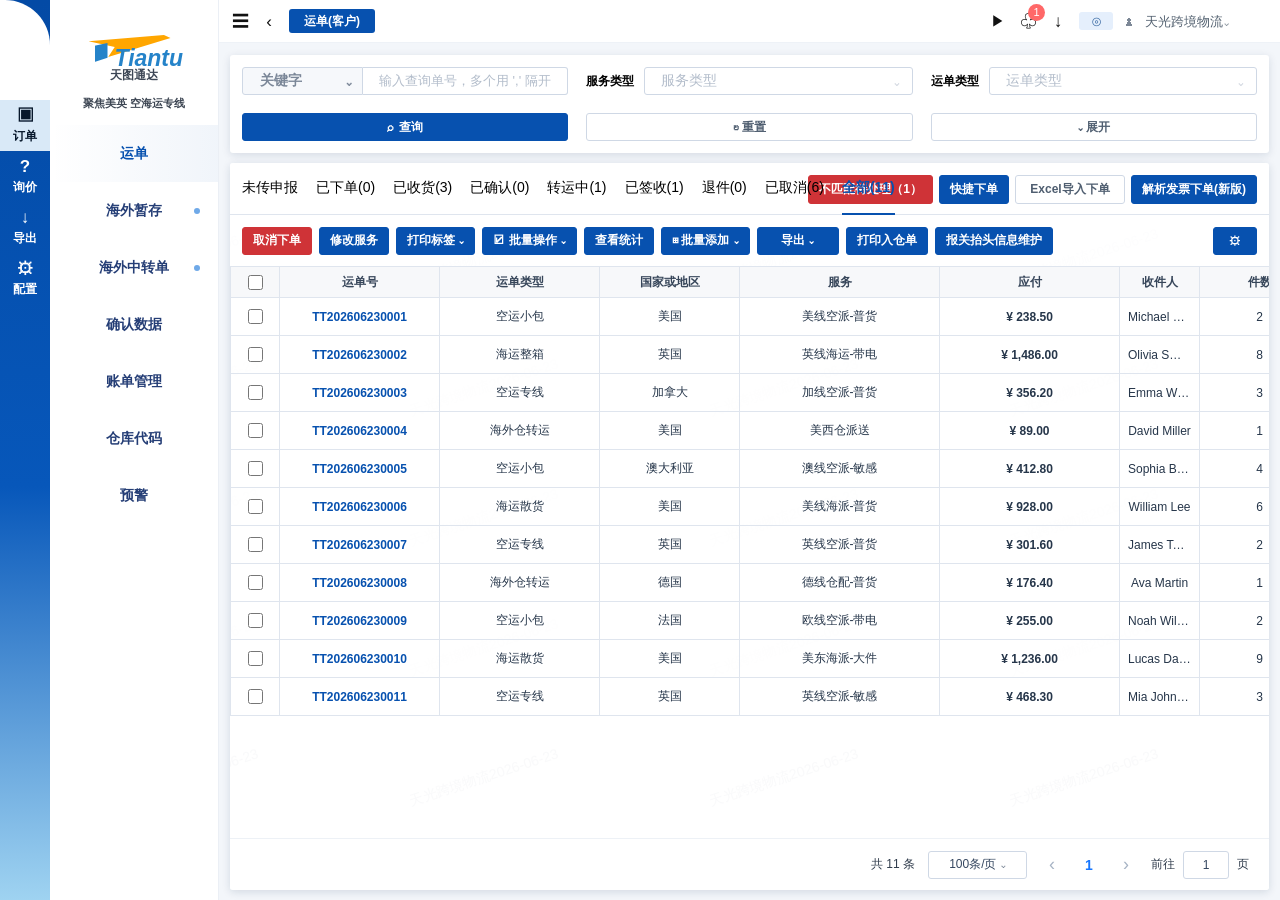
==== commit e48e7abe: "feat: migrate overseas modules into client" ====
--- a/index.html
+++ b/index.html
@@ -37,8 +37,10 @@
           <div class="brand-cn">天图通达</div>
           <div class="brand-slogan">聚焦美英 空海运专线</div>
         </div>
-        <nav class="menu" aria-label="运单菜单">
-          <a class="menu-link active" href="#">运单</a>
+        <nav class="menu" aria-label="客户端菜单">
+          <a class="menu-link active" href="#waybill" data-client-view="waybill">运单</a>
+          <a class="menu-link menu-link-module" href="#overseas-storage" data-client-view="storage">海外暂存</a>
+          <a class="menu-link menu-link-module" href="#overseas-transit" data-client-view="transit">海外中转单</a>
           <a class="menu-link" href="#">确认数据</a>
           <a class="menu-link" href="#">账单管理</a>
           <a class="menu-link" href="#">仓库代码</a>
@@ -65,6 +67,15 @@
             <button class="account-select">天光跨境物流⌄</button>
           </div>
         </header>
+
+        <section class="overseas-host" id="overseasHost" aria-label="海外业务客户端" hidden>
+          <iframe
+            class="overseas-frame"
+            id="overseasFrame"
+            title="海外暂存"
+            referrerpolicy="same-origin"
+          ></iframe>
+        </section>
 
         <section class="search-panel" aria-label="查询条件">
           <div class="keyword-group">
@@ -359,12 +370,12 @@
           <div class="download-mode">
             <span>下载方式：</span>
             <label>
-              <input type="radio" name="systemLabelDownloadMode" value="continuous" checked />
-              <span>多票连续</span>
+              <input type="radio" name="systemLabelDownloadMode" value="split" checked />
+              <span>多票分割</span>
             </label>
             <label>
-              <input type="radio" name="systemLabelDownloadMode" value="split" />
-              <span>多票分割</span>
+              <input type="radio" name="systemLabelDownloadMode" value="continuous" />
+              <span>多票连续</span>
             </label>
           </div>
           <div class="system-label-actions">
--- a/styles.css
+++ b/styles.css
@@ -184,12 +184,59 @@
   background: linear-gradient(90deg, rgba(7, 81, 175, 0) 0%, rgba(7, 81, 175, 0.06) 100%);
 }
 
+.menu-link-module {
+  position: relative;
+}
+
+.menu-link-module::after {
+  content: "";
+  position: absolute;
+  right: 18px;
+  width: 6px;
+  height: 6px;
+  border-radius: 50%;
+  background: #6fa9e8;
+}
+
+.menu-link-module.active::after {
+  background: var(--blue);
+  box-shadow: 0 0 0 3px rgba(7, 81, 175, 0.12);
+}
+
 .workspace {
   display: flex;
   min-width: 0;
   flex-direction: column;
   background: var(--page);
   overflow: hidden;
+}
+
+.overseas-host {
+  min-height: 0;
+  flex: 1;
+  margin: 12px 11px 10px;
+  overflow: hidden;
+  border: 1px solid #e4e9f1;
+  border-radius: 4px;
+  background: #fff;
+  box-shadow: 0 2px 8px rgba(14, 39, 76, 0.14);
+}
+
+.overseas-host[hidden] {
+  display: none;
+}
+
+.overseas-frame {
+  display: block;
+  width: 100%;
+  height: 100%;
+  border: 0;
+  background: #f3f6fa;
+}
+
+.workspace.overseas-mode .search-panel,
+.workspace.overseas-mode .content-card {
+  display: none;
 }
 
 .topbar {
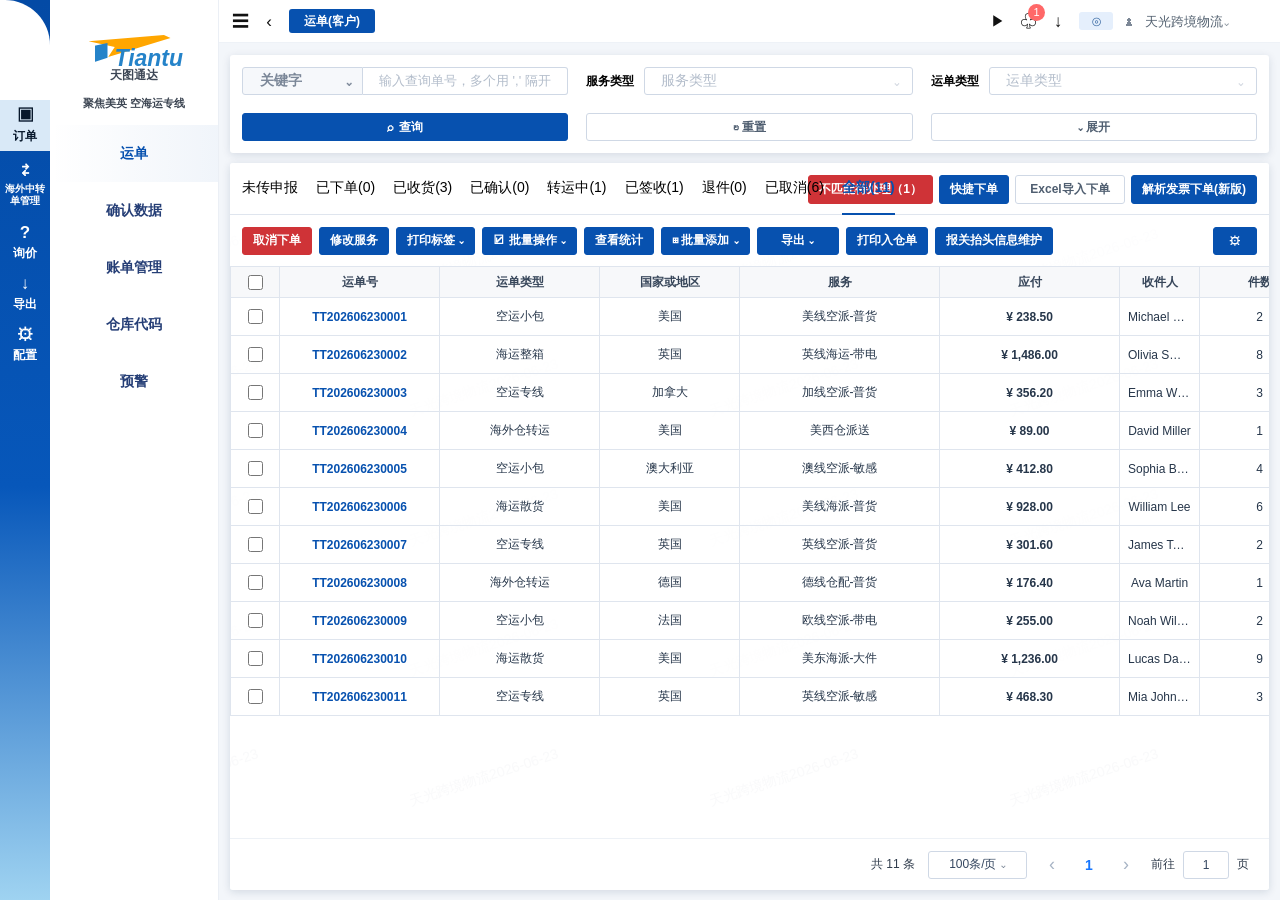
==== commit 50943190: "feat: update overseas transit client" ====
--- a/index.html
+++ b/index.html
@@ -10,9 +10,19 @@
     <div class="app-shell">
       <aside class="rail" aria-label="主导航">
         <div class="rail-spacer"></div>
-        <button class="rail-item active" title="订单">
+        <button class="rail-item active" type="button" title="订单" data-client-module="orders" aria-pressed="true">
           <span class="rail-icon">▣</span>
           <span>订单</span>
+        </button>
+        <button
+          class="rail-item rail-item-overseas"
+          type="button"
+          title="海外中转单管理"
+          data-client-module="overseas"
+          aria-pressed="false"
+        >
+          <span class="rail-icon">⇄</span>
+          <span class="rail-label">海外中转单管理</span>
         </button>
         <button class="rail-item" title="询价">
           <span class="rail-icon">?</span>
@@ -37,14 +47,16 @@
           <div class="brand-cn">天图通达</div>
           <div class="brand-slogan">聚焦美英 空海运专线</div>
         </div>
-        <nav class="menu" aria-label="客户端菜单">
+        <nav class="menu menu-panel" aria-label="订单菜单" data-menu-panel="orders">
           <a class="menu-link active" href="#waybill" data-client-view="waybill">运单</a>
-          <a class="menu-link menu-link-module" href="#overseas-storage" data-client-view="storage">海外暂存</a>
-          <a class="menu-link menu-link-module" href="#overseas-transit" data-client-view="transit">海外中转单</a>
           <a class="menu-link" href="#">确认数据</a>
           <a class="menu-link" href="#">账单管理</a>
           <a class="menu-link" href="#">仓库代码</a>
           <a class="menu-link" href="#">预警</a>
+        </nav>
+        <nav class="menu menu-panel" aria-label="海外中转单管理菜单" data-menu-panel="overseas" hidden>
+          <a class="menu-link menu-link-module" href="#overseas-storage" data-client-view="storage">海外暂存</a>
+          <a class="menu-link menu-link-module" href="#overseas-transit" data-client-view="transit">海外中转单</a>
         </nav>
       </aside>
 
--- a/styles.css
+++ b/styles.css
@@ -89,6 +89,18 @@
   background: #d9e9f7;
 }
 
+.rail-item-overseas {
+  height: 66px;
+  padding: 5px 3px;
+}
+
+.rail-label {
+  max-width: 44px;
+  text-align: center;
+  font-size: 10px;
+  line-height: 1.2;
+}
+
 .rail-icon {
   display: grid;
   width: 18px;
@@ -182,6 +194,10 @@
 .menu-link.active {
   color: var(--blue);
   background: linear-gradient(90deg, rgba(7, 81, 175, 0) 0%, rgba(7, 81, 175, 0.06) 100%);
+}
+
+.menu-panel[hidden] {
+  display: none;
 }
 
 .menu-link-module {
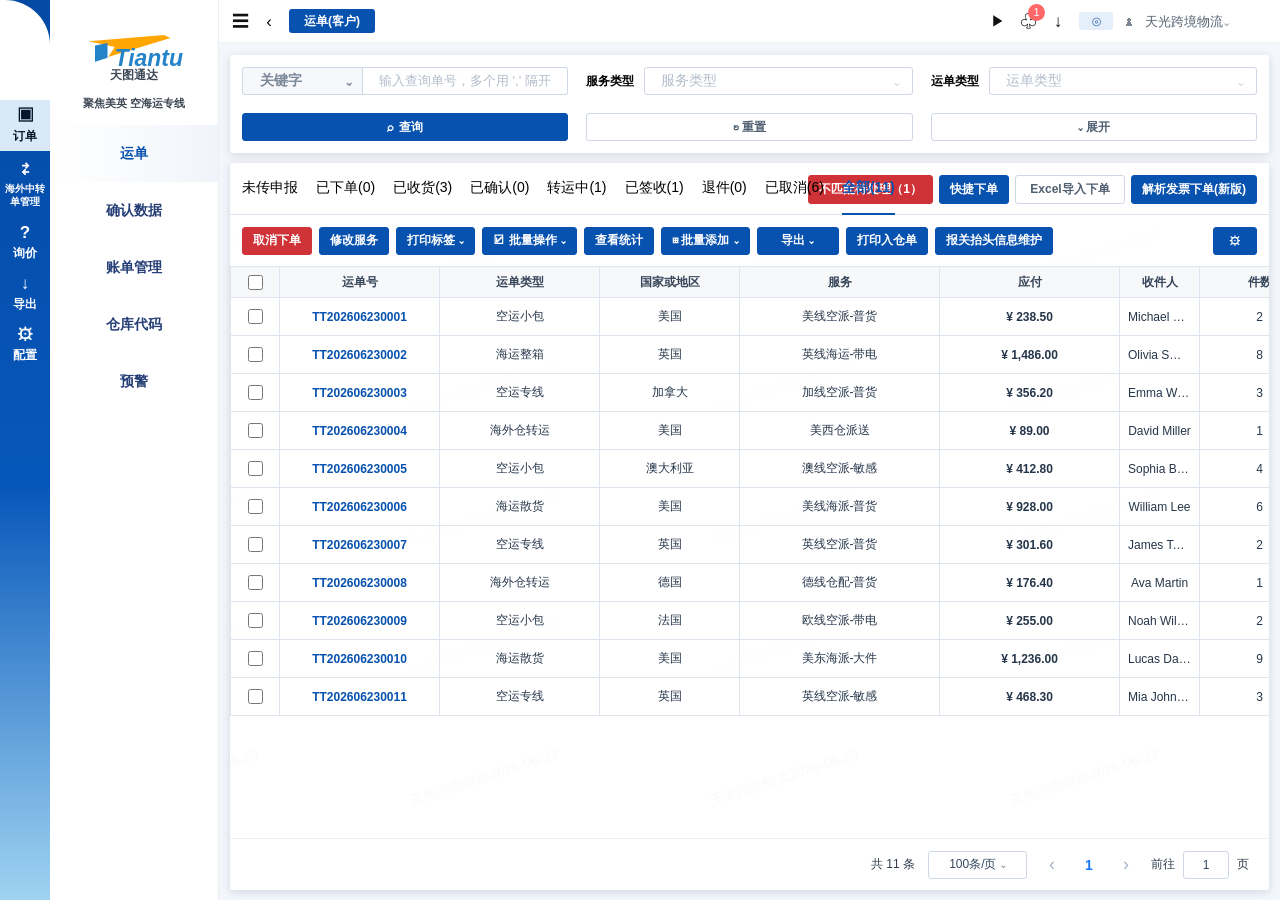
==== commit 32a11306: "feat: add storage management and read-only customer instructions" ====
--- a/index.html
+++ b/index.html
@@ -4,7 +4,7 @@
     <meta charset="UTF-8" />
     <meta name="viewport" content="width=device-width, initial-scale=1.0" />
     <title>天图通达 - 运单</title>
-    <link rel="stylesheet" href="styles.css" />
+    <link rel="stylesheet" href="styles.css?v=client-20261021" />
   </head>
   <body>
     <div class="app-shell">
@@ -14,13 +14,7 @@
           <span class="rail-icon">▣</span>
           <span>订单</span>
         </button>
-        <button
-          class="rail-item rail-item-overseas"
-          type="button"
-          title="海外中转单管理"
-          data-client-module="overseas"
-          aria-pressed="false"
-        >
+        <button class="rail-item rail-item-overseas" type="button" title="海外中转单管理" data-client-module="overseas" aria-pressed="false">
           <span class="rail-icon">⇄</span>
           <span class="rail-label">海外中转单管理</span>
         </button>
@@ -55,8 +49,8 @@
           <a class="menu-link" href="#">预警</a>
         </nav>
         <nav class="menu menu-panel" aria-label="海外中转单管理菜单" data-menu-panel="overseas" hidden>
-          <a class="menu-link menu-link-module" href="#overseas-storage" data-client-view="storage">海外暂存</a>
-          <a class="menu-link menu-link-module" href="#overseas-transit" data-client-view="transit">海外中转单</a>
+          <a class="menu-link" href="#overseas-storage" data-client-view="storage">暂存管理</a>
+          <a class="menu-link" href="#instruction-list" data-client-view="instructions">指令列表</a>
         </nav>
       </aside>
 
@@ -80,13 +74,9 @@
           </div>
         </header>
 
-        <section class="overseas-host" id="overseasHost" aria-label="海外业务客户端" hidden>
-          <iframe
-            class="overseas-frame"
-            id="overseasFrame"
-            title="海外暂存"
-            referrerpolicy="same-origin"
-          ></iframe>
+        <section class="overseas-host" id="overseasHost" aria-label="海外业务页面" hidden>
+          <p class="overseas-status" role="status">正在加载页面…</p>
+          <iframe id="overseasFrame" title="暂存管理" referrerpolicy="same-origin"></iframe>
         </section>
 
         <section class="search-panel" aria-label="查询条件">
@@ -421,6 +411,6 @@
       </div>
     </div>
     <div class="toast" id="toast" role="status" aria-live="polite"></div>
-    <script src="app.js"></script>
+    <script src="app.js?v=client-20261021"></script>
   </body>
 </html>
--- a/styles.css
+++ b/styles.css
@@ -89,18 +89,6 @@
   background: #d9e9f7;
 }
 
-.rail-item-overseas {
-  height: 66px;
-  padding: 5px 3px;
-}
-
-.rail-label {
-  max-width: 44px;
-  text-align: center;
-  font-size: 10px;
-  line-height: 1.2;
-}
-
 .rail-icon {
   display: grid;
   width: 18px;
@@ -200,59 +188,12 @@
   display: none;
 }
 
-.menu-link-module {
-  position: relative;
-}
-
-.menu-link-module::after {
-  content: "";
-  position: absolute;
-  right: 18px;
-  width: 6px;
-  height: 6px;
-  border-radius: 50%;
-  background: #6fa9e8;
-}
-
-.menu-link-module.active::after {
-  background: var(--blue);
-  box-shadow: 0 0 0 3px rgba(7, 81, 175, 0.12);
-}
-
 .workspace {
   display: flex;
   min-width: 0;
   flex-direction: column;
   background: var(--page);
   overflow: hidden;
-}
-
-.overseas-host {
-  min-height: 0;
-  flex: 1;
-  margin: 12px 11px 10px;
-  overflow: hidden;
-  border: 1px solid #e4e9f1;
-  border-radius: 4px;
-  background: #fff;
-  box-shadow: 0 2px 8px rgba(14, 39, 76, 0.14);
-}
-
-.overseas-host[hidden] {
-  display: none;
-}
-
-.overseas-frame {
-  display: block;
-  width: 100%;
-  height: 100%;
-  border: 0;
-  background: #f3f6fa;
-}
-
-.workspace.overseas-mode .search-panel,
-.workspace.overseas-mode .content-card {
-  display: none;
 }
 
 .topbar {
@@ -1212,3 +1153,13 @@
     padding: 0 10px;
   }
 }
+
+/* Overseas pages use the original reference styles inside an isolated frame. */
+.rail-item-overseas { min-height: 66px; padding: 5px 3px; }
+.rail-label { max-width: 44px; font-size: 10px; line-height: 1.3; text-align: center; }
+.overseas-host { position: relative; display:flex; flex:1; min-height:0; overflow:hidden; background:#f4f6fa; }
+.overseas-host[hidden] { display:none; }
+.overseas-host iframe { display:block; width:100%; height:100%; border:0; }
+.overseas-status { position:absolute; inset:0; display:grid; place-items:center; margin:0; background:#f4f6fa; color:#65758b; }
+.overseas-host.is-ready .overseas-status { display:none; }
+.workspace.overseas-mode > .search-panel, .workspace.overseas-mode > .content-card { display:none; }
